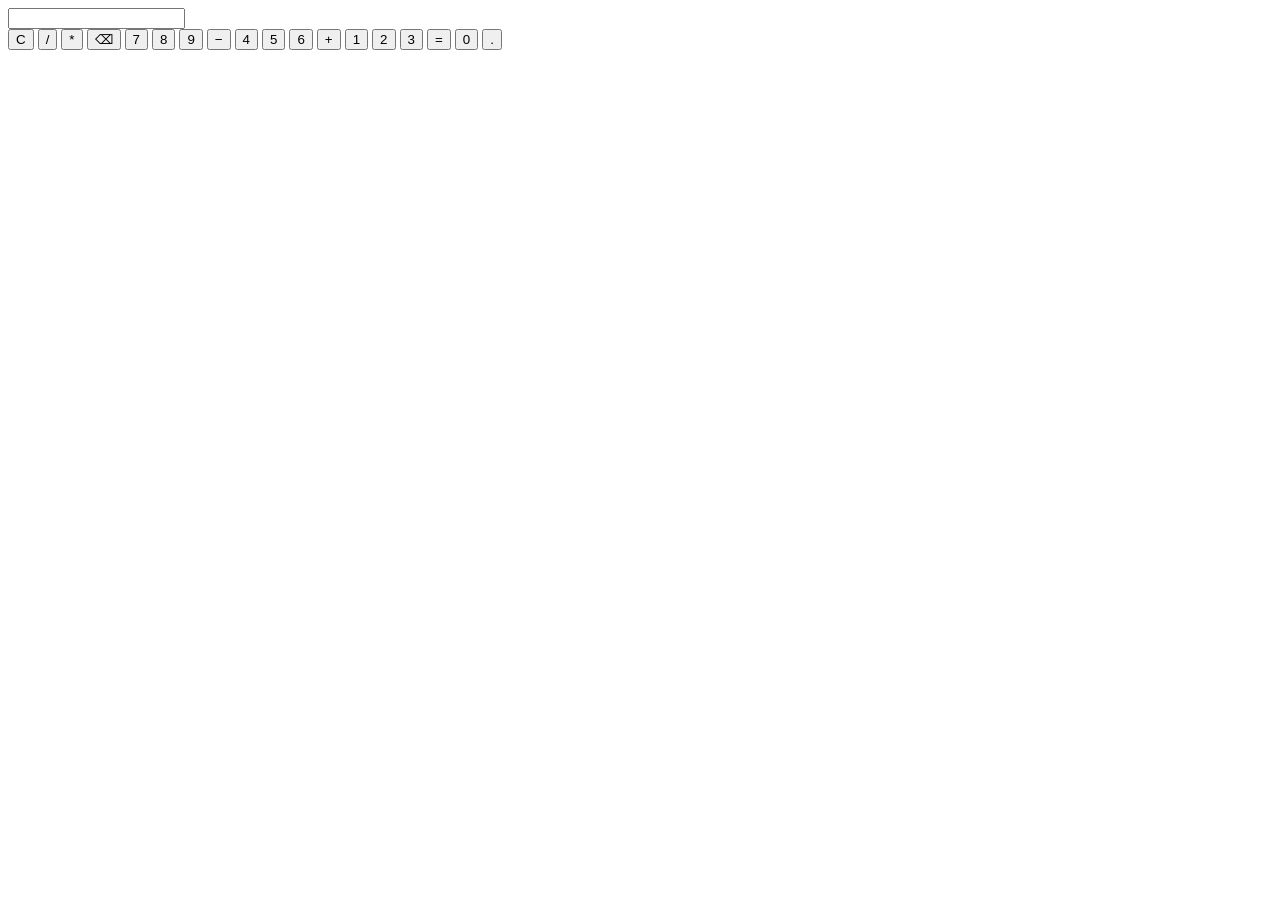
==== index.html @ 507c9854 "Rename index .html to index.html" ====
<!DOCTYPE html>
<html lang="en">
<head>
  <meta charset="UTF-8">
  <meta name="viewport" content="width=device-width, initial-scale=1">
  <title>Simple Calculator</title>
  <link rel="stylesheet" href="style.css">
</head>
<body>

  <div class="calculator">
    <input type="text" id="display" readonly>
    <div class="buttons">
      <button onclick="clearDisplay()">C</button>
      <button onclick="appendValue('/')">/</button>
      <button onclick="appendValue('*')">*</button>
      <button onclick="deleteLast()">⌫</button>

      <button onclick="appendValue('7')">7</button>
      <button onclick="appendValue('8')">8</button>
      <button onclick="appendValue('9')">9</button>
      <button onclick="appendValue('-')">−</button>

      <button onclick="appendValue('4')">4</button>
      <button onclick="appendValue('5')">5</button>
      <button onclick="appendValue('6')">6</button>
      <button onclick="appendValue('+')">+</button>

      <button onclick="appendValue('1')">1</button>
      <button onclick="appendValue('2')">2</button>
      <button onclick="appendValue('3')">3</button>
      <button onclick="calculate()">=</button>

      <button onclick="appendValue('0')" class="zero">0</button>
      <button onclick="appendValue('.')">.</button>
    </div>
  </div>

  <script src="app.js"></script>
</body>
</html>
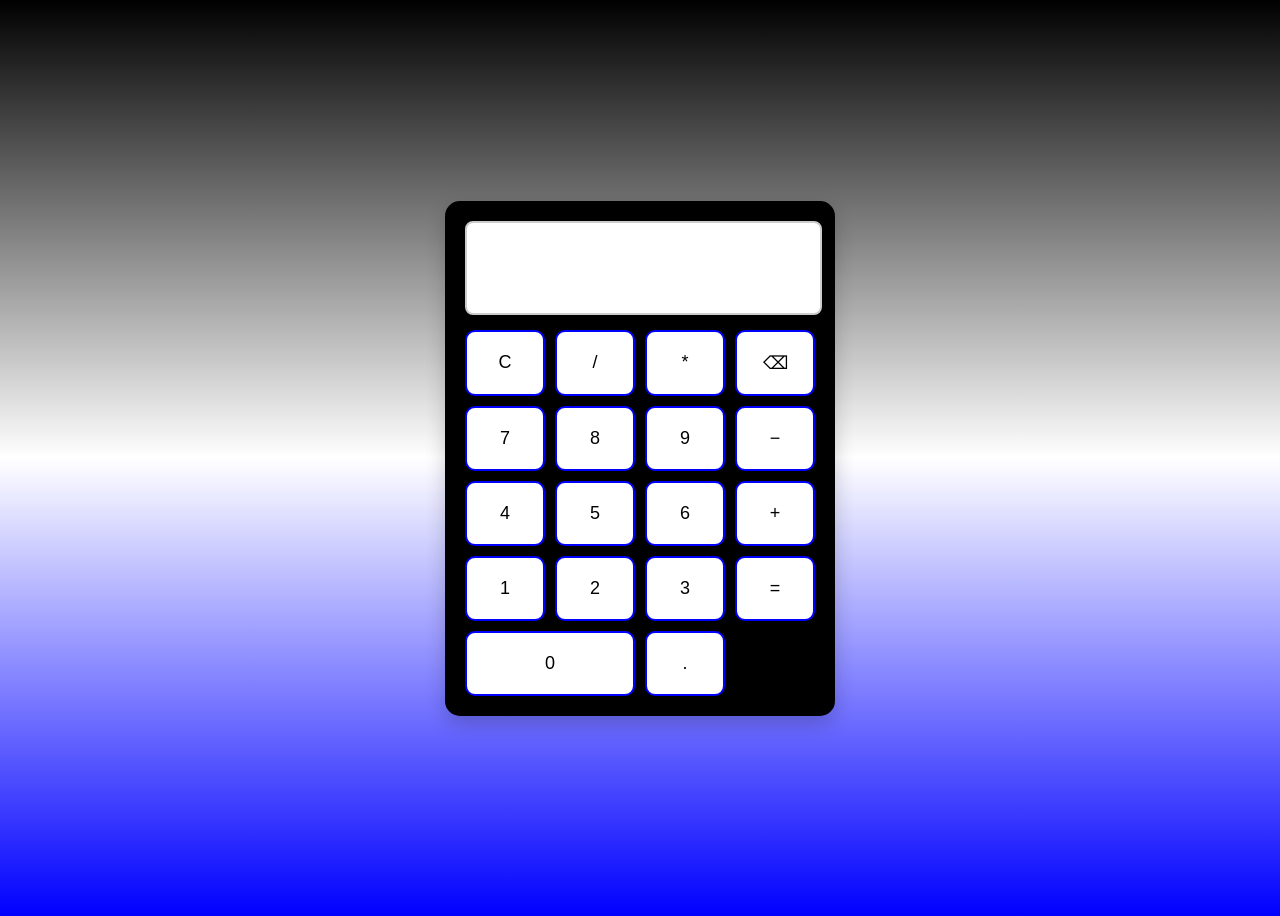
==== commit 8077e946: "Update index.html" ====
--- a/index.html
+++ b/index.html
@@ -36,6 +36,6 @@
     </div>
   </div>
 
-  <script src="app.js"></script>
+  <script src="app.js" defer></script>
 </body>
 </html>
--- a/style.css
+++ b/style.css
@@ -0,0 +1,61 @@
+body {
+  display: flex;
+  justify-content: center;
+  align-items: center;
+  height: 100vh;
+  background: #f0f2f5;
+  font-family: Arial, sans-serif;
+  background: linear-gradient(black, white, blue);
+  
+}
+
+.calculator {
+  background: black;
+  padding: 20px;
+  border-radius: 15px;
+  box-shadow: 0 8px 20px rgba(0, 0, 0, 0.2);
+  width: 350px;
+  
+}
+
+#display {
+  width: 95%;
+  height: 70px;
+  font-size: 24px;
+  text-align: right;
+  margin-bottom: 15px;
+  padding: 10px;
+  border: 2px solid #ccc;
+  border-radius: 8px;
+  
+}
+
+.buttons {
+  display: grid;
+  grid-template-columns: repeat(4, 1fr);
+  gap: 10px;
+  
+}
+
+button {
+  padding: 20px;
+  font-size: 18px;
+  border: 2px solid blue;
+  border-radius: 10px;
+  background: white;
+  cursor: pointer;
+  transition: background 0.3s ease;
+  
+  
+  
+}
+
+button:hover {
+  background: blue;
+  color: white;
+  
+}
+
+.zero {
+  grid-column: span 2;
+}
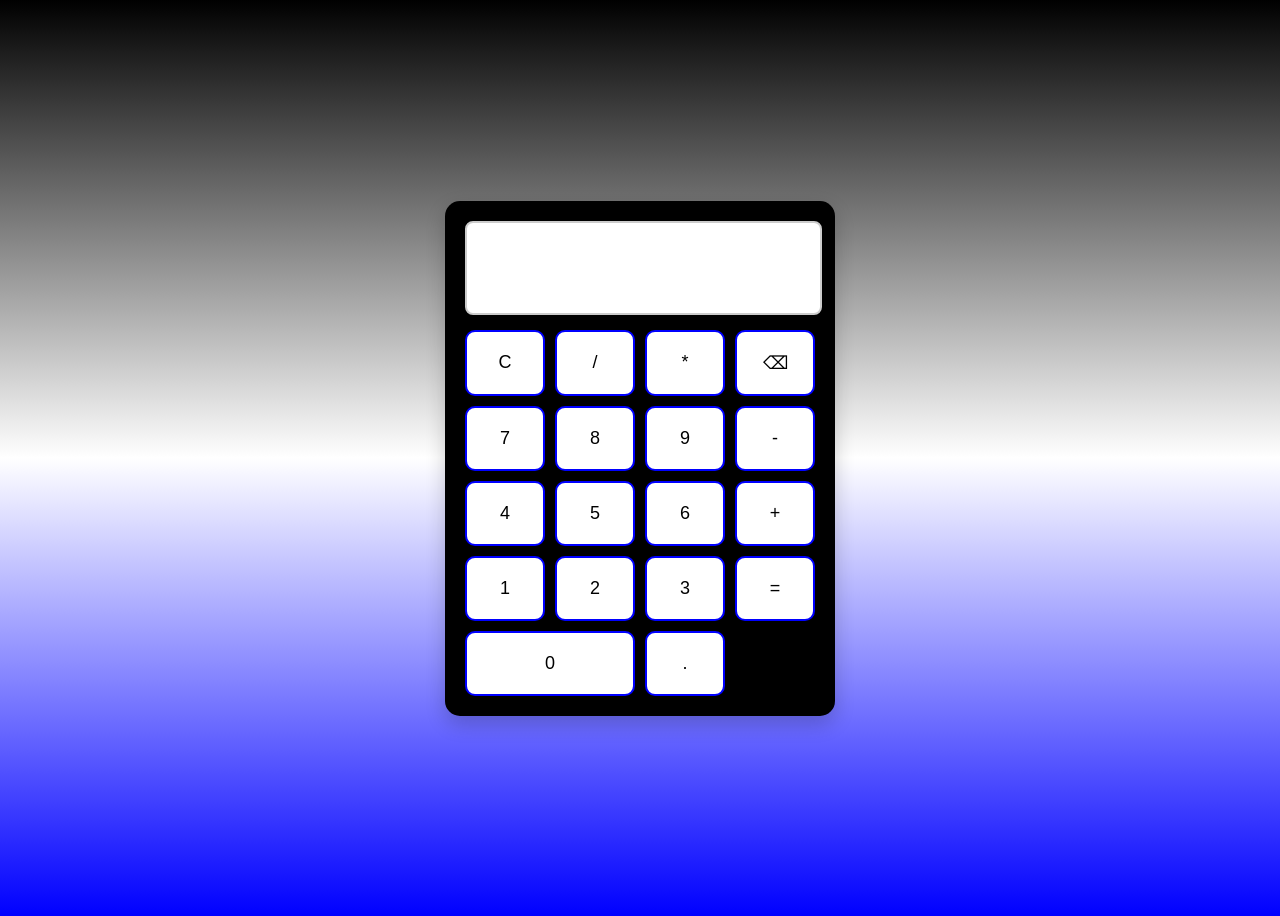
==== commit f8fafdd0: "Update index.html" ====
--- a/index.html
+++ b/index.html
@@ -19,8 +19,7 @@
       <button onclick="appendValue('7')">7</button>
       <button onclick="appendValue('8')">8</button>
       <button onclick="appendValue('9')">9</button>
-      <button onclick="appendValue('-')">−</button>
-
+      <button onclick="appendValue('-')">-</button>
       <button onclick="appendValue('4')">4</button>
       <button onclick="appendValue('5')">5</button>
       <button onclick="appendValue('6')">6</button>
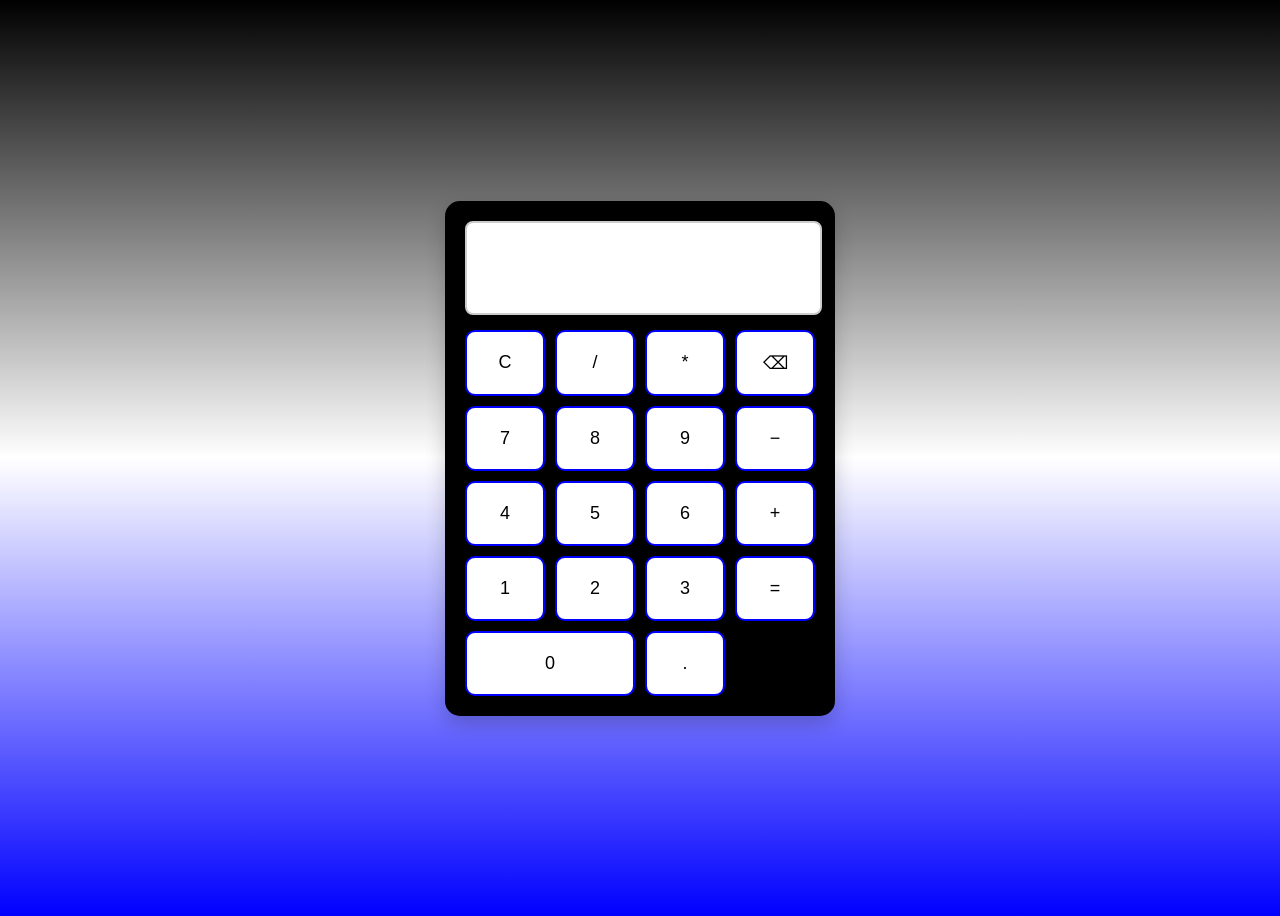
==== commit d533eac9: "Update index.html" ====
--- a/index.html
+++ b/index.html
@@ -10,6 +10,7 @@
 
   <div class="calculator">
     <input type="text" id="display" readonly>
+
     <div class="buttons">
       <button onclick="clearDisplay()">C</button>
       <button onclick="appendValue('/')">/</button>
@@ -19,7 +20,8 @@
       <button onclick="appendValue('7')">7</button>
       <button onclick="appendValue('8')">8</button>
       <button onclick="appendValue('9')">9</button>
-      <button onclick="appendValue('-')">-</button>
+      <button onclick="appendValue('-')">−</button>
+
       <button onclick="appendValue('4')">4</button>
       <button onclick="appendValue('5')">5</button>
       <button onclick="appendValue('6')">6</button>
